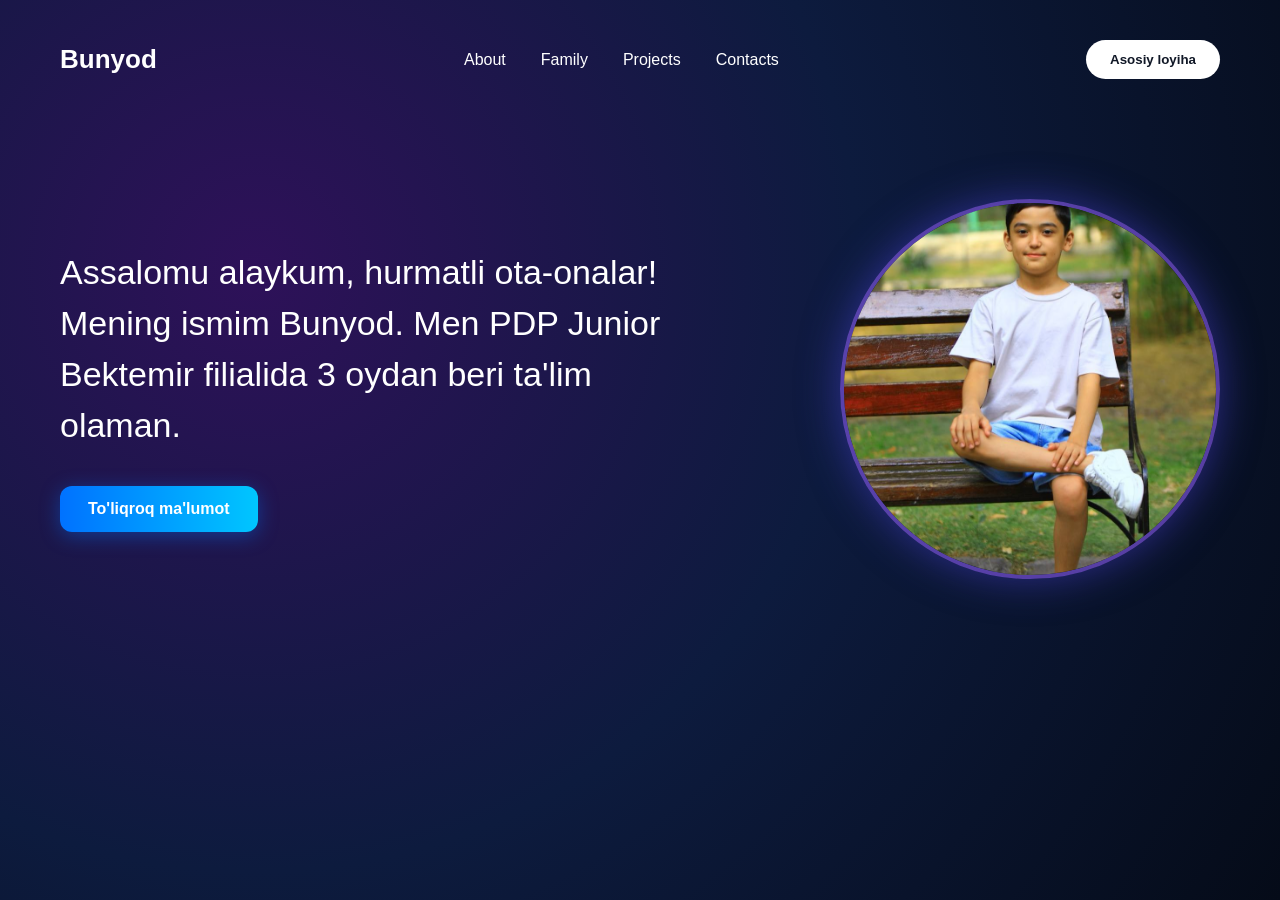
==== index.html @ 33a1ec09 "first commit" ====
<!DOCTYPE html>
<html lang="uz">
<head>
    <meta charset="UTF-8">
    <meta name="viewport" content="width=device-width, initial-scale=1.0">
    <title>Bunyod-Portfolio</title>
    <link rel="stylesheet" href="style.css">
</head>
<body>

    
    <header class="header">
        <div class="logo">Bunyod</div>
        <nav class="nav">
            <a href="About.html">About</a>
            <a href="Family.html">Family</a>
            <a href="#">Projects</a>
            <a href="#">Contacts</a>

    <!-- <a href="about.html">About</a> -->
        </nav>
        <button class="main-project-btn">Asosiy loyiha</button>
    </header>

    <!-- Asosiy Hero qism -->
    <main class="hero">
        <div class="hero-text">
            <h1>Assalomu alaykum, hurmatli ota-onalar! Mening ismim Bunyod. Men PDP Junior Bektemir filialida 3 oydan beri ta'lim olaman.</h1>
            <button class="info-btn">To'liqroq ma'lumot</button>
        </div>
        <div class="hero-image">
            <img src="images/Bunyod.png" alt="">
        </div>
    </main>
</body>
</html>
---- style.css ----
/* Umumiy sozlamalar */
* {
    margin: 0;
    padding: 0;
    box-sizing: border-box;
    font-family: 'Segoe UI', Tahoma, Geneva, Verdana, sans-serif;
}

body {
    background: radial-gradient(circle at 20% 30%, #2e1159 0%, #0d1b3e 50%, #050b18 100%);
    color: #ffffff;
    min-height: 100vh;
    padding: 20px 60px;
    overflow-x: hidden;
}

/* Header dizayni */
.header {
    display: flex;
    justify-content: space-between;
    align-items: center;
    padding: 20px 0;
}

.logo {
    font-size: 26px;
    font-weight: bold;
}

.nav {
    display: flex;
    gap: 35px;
}

.nav a {
    color: #ffffff;
    text-decoration: none;
    font-size: 16px;
    transition: color 0.3s ease;
}

.nav a:hover {
    color: #60a5fa;
}

.main-project-btn {
    background-color: #ffffff;
    color: #111827;
    border: none;
    padding: 12px 24px;
    border-radius: 20px;
    font-weight: 600;
    cursor: pointer;
    transition: background-color 0.3s ease;
}

.main-project-btn:hover {
    background-color: #f3f4f6;
}

/* Hero qism dizayni */
.hero {
    display: flex;
    justify-content: space-between;
    align-items: center;
    margin-top: 100px;
    gap: 40px;
}

.hero-text {
    max-width: 650px;
}

.hero-text h1 {
    font-size: 34px;
    line-height: 1.5;
    font-weight: 500;
    margin-bottom: 35px;
}

.info-btn {
    background: linear-gradient(90deg, #0072ff 0%, #00c6ff 100%);
    color: #ffffff;
    border: none;
    padding: 14px 28px;
    border-radius: 12px;
    font-size: 16px;
    font-weight: 600;
    cursor: pointer;
    box-shadow: 0 4px 20px rgba(0, 114, 255, 0.4);
    transition: transform 0.2s ease, box-shadow 0.2s ease;
}

.info-btn:hover {
    transform: translateY(-2px);
    box-shadow: 0 6px 25px rgba(0, 114, 255, 0.6);
}

/* Rasm qismi (Aylanma ramka) */
.hero-image {
    width: 380px;
    height: 380px;
    border-radius: 50%;
    overflow: hidden;
    border: 4px solid rgba(139, 92, 246, 0.6);
    box-shadow: 0 0 40px rgba(79, 70, 229, 0.5);
    flex-shrink: 0;
}

.hero-image img {
    width: 100%;
    height: 100%;
    object-fit: cover;
}
* {
  padding: 0;
  margin: 0;
  box-sizing: border-box;
}

.box {
  width: 300px;
  height: 300px;
  background-color: cadetblue;
  color: #fff;
  margin: 100px auto;
  /* background: red; */
  /* transform: translate(X,Y); */
  /* transform: translateX(200px);
  transform: translateY(200px); */
  /* transform: translateX(-100px); */
  /* transform: translateY(100px); */
  /* transform: scale(1.4); */
  transition: 0.4s ease;
  transform-style: preserve-3d;
  /* transform-origin: top right; */
  /* transform: skew(30deg); */
}

.box:hover {
  transform: scaleZ(1.4);
  transform: rotateZ(30deg);

  /* transform: translate(-20px,-40px); */
  /* transform: rotate(90deg); */
  /* transform: skew(-30deg, -20deg); */
  /* transform: skewY(20deg) */
  /* transform:translateX(10px) rotate(45deg) scale(2) ; */
}

/* 2D vs 3D */

/* 2D: X va Y o'qi boyicha */

/* 3D: X, Y va Z oqi boyicha ishlaydi */

.card {
  margin: 0px auto;
  width: 250px;
  perspective: 1000px;
  height: 300px;
  border-radius: 20px;
}
.card-inner {
  width: 100%;
  height: 100%;
  position: relative;
  transform-style: preserve-3d;
  transition: transform 0.6s;
}
.card:hover .card-inner {
  transform: rotateY(180deg);
}

.card-front,
.card-back {
  display: flex;
  align-items: center;
  justify-content: center;
  flex-direction: column;
  position: absolute;
  width: 100%;
  height: 100%;
  background-color: rgb(238, 239, 242);
  backface-visibility: hidden;
  border-radius: 20px;
}
.card-front img {
  width: 100%;
  height: 100%;
  border-radius: 20px;
  object-fit: cover;
  object-position: top;
}
.card-back {
  padding: 20px;
  transform: rotateY(180deg);
  color: #fff;
  background-color: rgb(6, 106, 207);
}
.container {
  display: flex;
  align-items: center;
  justify-content: center;
  flex-wrap: wrap;
  gap: 30px;
  max-width: 1200px;
  width: 100%;
  margin: 0 auto;
  margin-top: 40px;
}
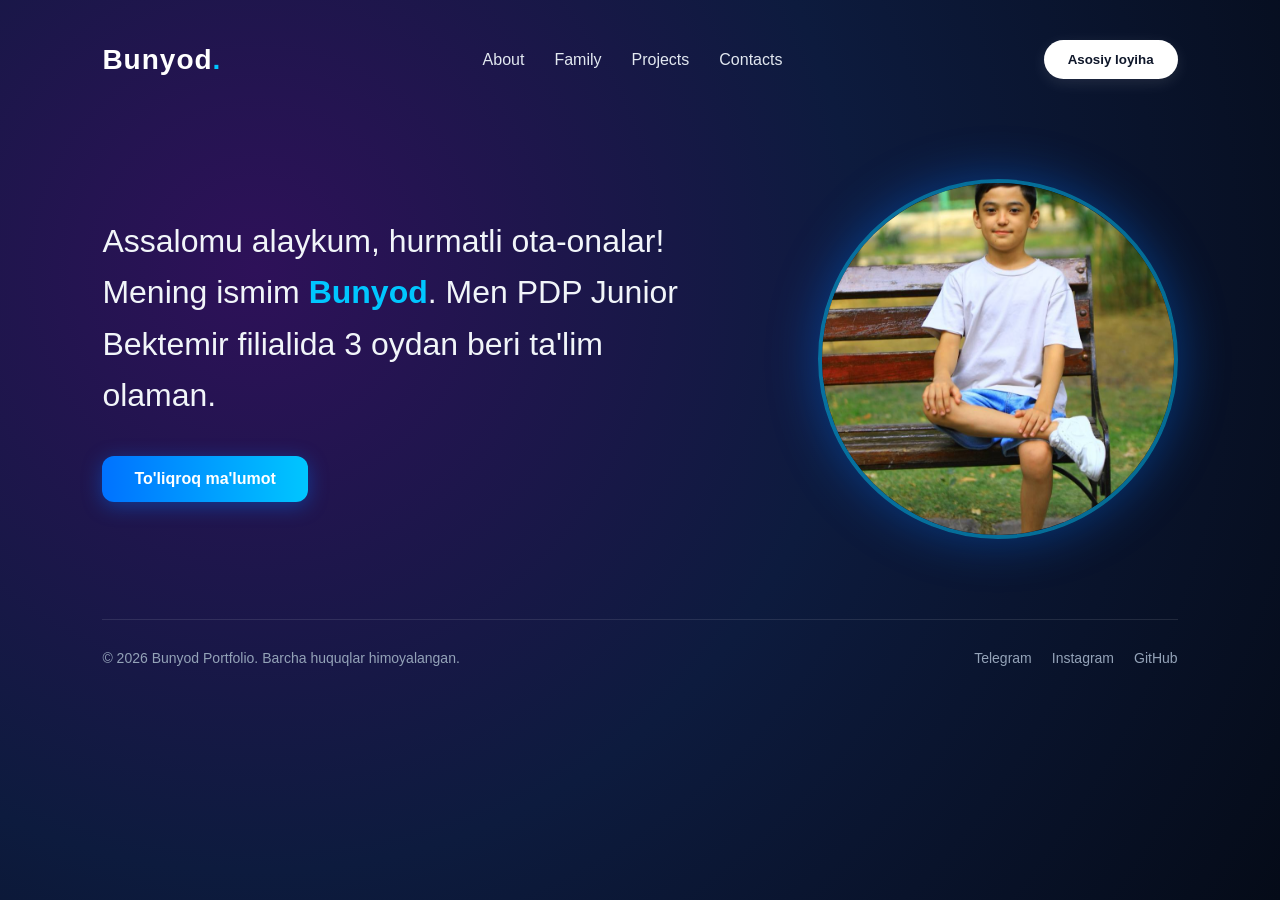
==== commit d052ebaa: "about contact family qoshildi" ====
--- a/index.html
+++ b/index.html
@@ -3,21 +3,19 @@
 <head>
     <meta charset="UTF-8">
     <meta name="viewport" content="width=device-width, initial-scale=1.0">
-    <title>Bunyod-Portfolio</title>
+    <title>Bunyod - Portfolio</title>
     <link rel="stylesheet" href="style.css">
 </head>
 <body>
 
-    
+    <!-- Header qismi -->
     <header class="header">
-        <div class="logo">Bunyod</div>
+        <div class="logo">Bunyod<span>.</span></div>
         <nav class="nav">
             <a href="About.html">About</a>
             <a href="Family.html">Family</a>
-            <a href="#">Projects</a>
-            <a href="#">Contacts</a>
-
-    <!-- <a href="about.html">About</a> -->
+            <a href="projects.html">Projects</a>
+            <a href="contacts.html">Contacts</a>
         </nav>
         <button class="main-project-btn">Asosiy loyiha</button>
     </header>
@@ -25,12 +23,25 @@
     <!-- Asosiy Hero qism -->
     <main class="hero">
         <div class="hero-text">
-            <h1>Assalomu alaykum, hurmatli ota-onalar! Mening ismim Bunyod. Men PDP Junior Bektemir filialida 3 oydan beri ta'lim olaman.</h1>
+            <h1>Assalomu alaykum, hurmatli ota-onalar! Mening ismim <span>Bunyod</span>. Men PDP Junior Bektemir filialida 3 oydan beri ta'lim olaman.</h1>
             <button class="info-btn">To'liqroq ma'lumot</button>
         </div>
         <div class="hero-image">
-            <img src="images/Bunyod.png" alt="">
+            <img src="images/Bunyod.png" alt="Bunyodning rasmi">
         </div>
     </main>
+
+    <!-- Footer qismi -->
+    <footer class="footer">
+        <div class="footer-content">
+            <p>&copy; 2026 Bunyod Portfolio. Barcha huquqlar himoyalangan.</p>
+            <div class="socials">
+                <a href="#">Telegram</a>
+                <a href="#">Instagram</a>
+                <a href="#">GitHub</a>
+            </div>
+        </div>
+    </footer>
+
 </body>
 </html>
--- a/style.css
+++ b/style.css
@@ -1,211 +1,216 @@
 /* Umumiy sozlamalar */
 * {
-    margin: 0;
-    padding: 0;
-    box-sizing: border-box;
-    font-family: 'Segoe UI', Tahoma, Geneva, Verdana, sans-serif;
+  margin: 0;
+  padding: 0;
+  box-sizing: border-box;
+  font-family: "Segoe UI", Tahoma, Geneva, Verdana, sans-serif;
 }
 
 body {
-    background: radial-gradient(circle at 20% 30%, #2e1159 0%, #0d1b3e 50%, #050b18 100%);
-    color: #ffffff;
-    min-height: 100vh;
-    padding: 20px 60px;
-    overflow-x: hidden;
+  background: radial-gradient(
+    circle at 20% 30%,
+    #2e1159 0%,
+    #0d1b3e 50%,
+    #050b18 100%
+  );
+  color: #ffffff;
+  min-height: 100vh;
+  padding: 20px 8%;
+  overflow-x: hidden;
 }
 
 /* Header dizayni */
 .header {
-    display: flex;
-    justify-content: space-between;
-    align-items: center;
-    padding: 20px 0;
+  display: flex;
+  justify-content: space-between;
+  align-items: center;
+  padding: 20px 0;
 }
 
 .logo {
-    font-size: 26px;
-    font-weight: bold;
+  font-size: 28px;
+  font-weight: 700;
+  letter-spacing: 1px;
+}
+
+.logo span {
+  color: #00c6ff;
 }
 
 .nav {
-    display: flex;
-    gap: 35px;
+  display: flex;
+  gap: 30px;
 }
 
 .nav a {
-    color: #ffffff;
-    text-decoration: none;
-    font-size: 16px;
-    transition: color 0.3s ease;
+  color: #e2e8f0;
+  text-decoration: none;
+  font-size: 16px;
+  font-weight: 500;
+  position: relative;
+  transition: color 0.3s ease;
+}
+
+.nav a::after {
+  content: "";
+  position: absolute;
+  width: 0;
+  height: 2px;
+  bottom: -4px;
+  left: 0;
+  background-color: #00c6ff;
+  transition: width 0.3s ease;
 }
 
 .nav a:hover {
-    color: #60a5fa;
+  color: #00c6ff;
+}
+
+.nav a:hover::after {
+  width: 100%;
 }
 
 .main-project-btn {
-    background-color: #ffffff;
-    color: #111827;
-    border: none;
-    padding: 12px 24px;
-    border-radius: 20px;
-    font-weight: 600;
-    cursor: pointer;
-    transition: background-color 0.3s ease;
+  background-color: #ffffff;
+  color: #0f172a;
+  border: none;
+  padding: 12px 24px;
+  border-radius: 25px;
+  font-weight: 600;
+  cursor: pointer;
+  box-shadow: 0 4px 15px rgba(255, 255, 255, 0.1);
+  transition: all 0.3s ease;
 }
 
 .main-project-btn:hover {
-    background-color: #f3f4f6;
+  background-color: #00c6ff;
+  color: #ffffff;
+  box-shadow: 0 4px 20px rgba(0, 198, 255, 0.4);
+  transform: translateY(-2px);
 }
 
 /* Hero qism dizayni */
 .hero {
-    display: flex;
-    justify-content: space-between;
-    align-items: center;
-    margin-top: 100px;
-    gap: 40px;
+  display: flex;
+  justify-content: space-between;
+  align-items: center;
+  margin-top: 80px;
+  gap: 50px;
 }
 
 .hero-text {
-    max-width: 650px;
+  max-width: 620px;
 }
 
 .hero-text h1 {
-    font-size: 34px;
-    line-height: 1.5;
-    font-weight: 500;
-    margin-bottom: 35px;
+  font-size: 32px;
+  line-height: 1.6;
+  font-weight: 500;
+  margin-bottom: 35px;
+  color: #f1f5f9;
+}
+
+.hero-text h1 span {
+  color: #00c6ff;
+  font-weight: 700;
 }
 
 .info-btn {
-    background: linear-gradient(90deg, #0072ff 0%, #00c6ff 100%);
-    color: #ffffff;
-    border: none;
-    padding: 14px 28px;
-    border-radius: 12px;
-    font-size: 16px;
-    font-weight: 600;
-    cursor: pointer;
-    box-shadow: 0 4px 20px rgba(0, 114, 255, 0.4);
-    transition: transform 0.2s ease, box-shadow 0.2s ease;
+  background: linear-gradient(90deg, #0072ff 0%, #00c6ff 100%);
+  color: #ffffff;
+  border: none;
+  padding: 14px 32px;
+  border-radius: 12px;
+  font-size: 16px;
+  font-weight: 600;
+  cursor: pointer;
+  box-shadow: 0 4px 20px rgba(0, 114, 255, 0.4);
+  transition:
+    transform 0.3s ease,
+    box-shadow 0.3s ease;
 }
 
 .info-btn:hover {
-    transform: translateY(-2px);
-    box-shadow: 0 6px 25px rgba(0, 114, 255, 0.6);
-}
-
-/* Rasm qismi (Aylanma ramka) */
+  transform: translateY(-3px);
+  box-shadow: 0 8px 25px rgba(0, 198, 255, 0.6);
+}
+
+/* Rasm qismi (Aylanma ramka va soyasi) */
 .hero-image {
-    width: 380px;
-    height: 380px;
-    border-radius: 50%;
-    overflow: hidden;
-    border: 4px solid rgba(139, 92, 246, 0.6);
-    box-shadow: 0 0 40px rgba(79, 70, 229, 0.5);
-    flex-shrink: 0;
+  width: 360px;
+  height: 360px;
+  border-radius: 50%;
+  overflow: hidden;
+  border: 4px solid rgba(0, 198, 255, 0.5);
+  box-shadow:
+    0 0 50px rgba(0, 114, 255, 0.4),
+    inset 0 0 15px rgba(0, 0, 0, 0.3);
+  flex-shrink: 0;
+  transition:
+    transform 0.4s ease,
+    border-color 0.4s ease;
+}
+
+.hero-image:hover {
+  transform: scale(1.03);
+  border-color: rgba(0, 198, 255, 0.9);
 }
 
 .hero-image img {
-    width: 100%;
-    height: 100%;
-    object-fit: cover;
-}
-* {
-  padding: 0;
-  margin: 0;
-  box-sizing: border-box;
-}
-
-.box {
-  width: 300px;
-  height: 300px;
-  background-color: cadetblue;
-  color: #fff;
-  margin: 100px auto;
-  /* background: red; */
-  /* transform: translate(X,Y); */
-  /* transform: translateX(200px);
-  transform: translateY(200px); */
-  /* transform: translateX(-100px); */
-  /* transform: translateY(100px); */
-  /* transform: scale(1.4); */
-  transition: 0.4s ease;
-  transform-style: preserve-3d;
-  /* transform-origin: top right; */
-  /* transform: skew(30deg); */
-}
-
-.box:hover {
-  transform: scaleZ(1.4);
-  transform: rotateZ(30deg);
-
-  /* transform: translate(-20px,-40px); */
-  /* transform: rotate(90deg); */
-  /* transform: skew(-30deg, -20deg); */
-  /* transform: skewY(20deg) */
-  /* transform:translateX(10px) rotate(45deg) scale(2) ; */
-}
-
-/* 2D vs 3D */
-
-/* 2D: X va Y o'qi boyicha */
-
-/* 3D: X, Y va Z oqi boyicha ishlaydi */
-
-.card {
-  margin: 0px auto;
-  width: 250px;
-  perspective: 1000px;
-  height: 300px;
-  border-radius: 20px;
-}
-.card-inner {
   width: 100%;
   height: 100%;
-  position: relative;
-  transform-style: preserve-3d;
-  transition: transform 0.6s;
-}
-.card:hover .card-inner {
-  transform: rotateY(180deg);
-}
-
-.card-front,
-.card-back {
-  display: flex;
+  object-fit: cover;
+}
+
+/* Mobil va planshet qurilmalari uchun moslashuvchanlik */
+@media (max-width: 900px) {
+  .header {
+    flex-direction: column;
+    gap: 20px;
+  }
+
+  .hero {
+    flex-direction: column-reverse;
+    text-align: center;
+    margin-top: 40px;
+  }
+
+  .hero-text h1 {
+    font-size: 26px;
+  }
+
+  .hero-image {
+    width: 280px;
+    height: 280px;
+  }
+}
+
+/* Footer dizayni */
+.footer {
+  margin-top: 80px;
+  padding: 30px 0;
+  border-top: 1px solid rgba(255, 255, 255, 0.1);
+}
+
+.footer-content {
+  display: flex;
+  justify-content: space-between;
   align-items: center;
-  justify-content: center;
-  flex-direction: column;
-  position: absolute;
-  width: 100%;
-  height: 100%;
-  background-color: rgb(238, 239, 242);
-  backface-visibility: hidden;
-  border-radius: 20px;
-}
-.card-front img {
-  width: 100%;
-  height: 100%;
-  border-radius: 20px;
-  object-fit: cover;
-  object-position: top;
-}
-.card-back {
-  padding: 20px;
-  transform: rotateY(180deg);
-  color: #fff;
-  background-color: rgb(6, 106, 207);
-}
-.container {
-  display: flex;
-  align-items: center;
-  justify-content: center;
-  flex-wrap: wrap;
-  gap: 30px;
-  max-width: 1200px;
-  width: 100%;
-  margin: 0 auto;
-  margin-top: 40px;
-}+  color: #94a3b8;
+  font-size: 14px;
+}
+
+.socials {
+  display: flex;
+  gap: 20px;
+}
+
+.socials a {
+  color: #94a3b8;
+  text-decoration: none;
+  transition: color 0.3s ease;
+}
+
+.socials a:hover {
+  color: #00c6ff;
+}
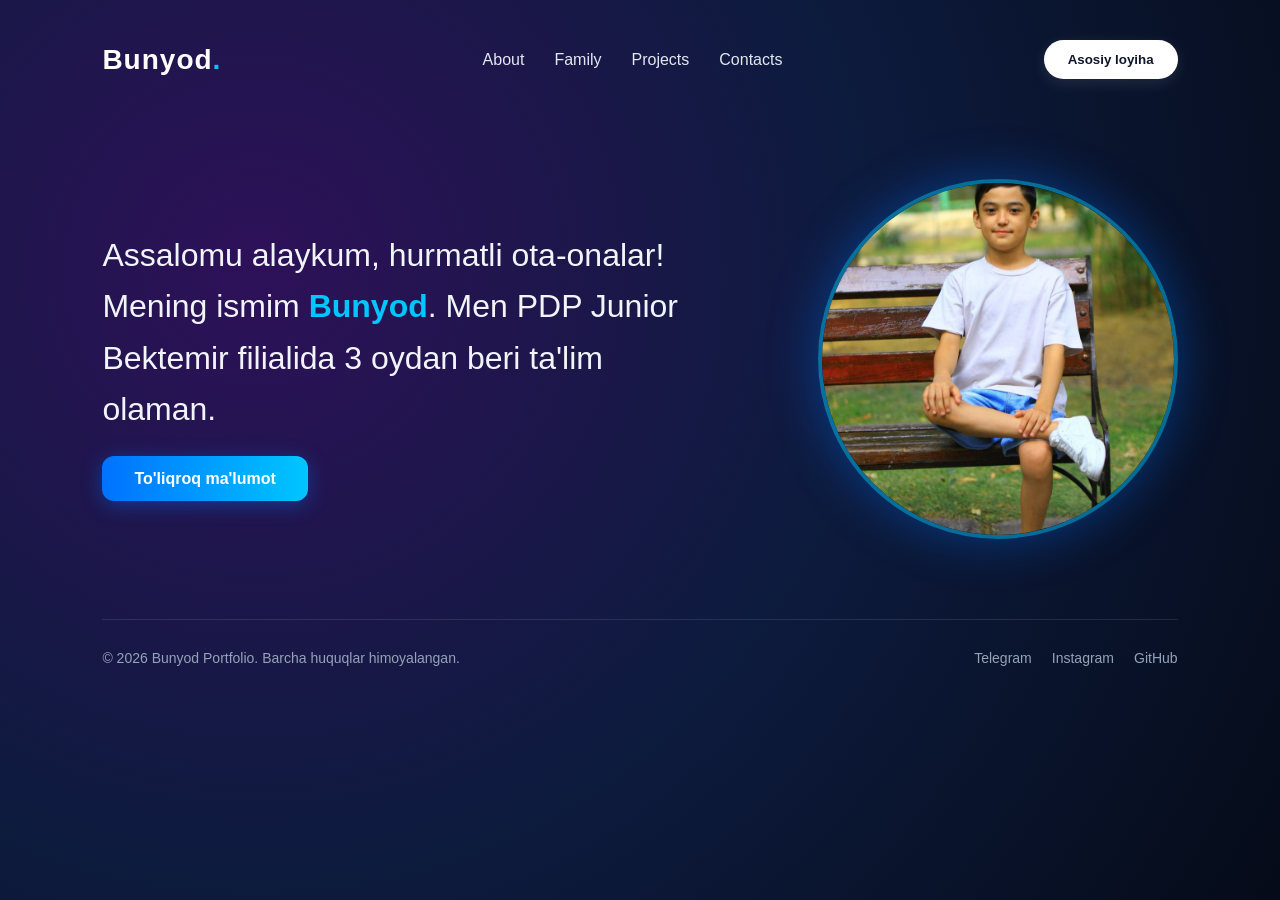
==== commit 5d5be30d: "rasm qoshildi" ====
--- a/index.html
+++ b/index.html
@@ -24,7 +24,7 @@
     <main class="hero">
         <div class="hero-text">
             <h1>Assalomu alaykum, hurmatli ota-onalar! Mening ismim <span>Bunyod</span>. Men PDP Junior Bektemir filialida 3 oydan beri ta'lim olaman.</h1>
-            <button class="info-btn">To'liqroq ma'lumot</button>
+            <a href="About.html" class="info-btn">To'liqroq ma'lumot</a>
         </div>
         <div class="hero-image">
             <img src="images/Bunyod.png" alt="Bunyodning rasmi">
--- a/style.css
+++ b/style.css
@@ -116,6 +116,7 @@
 }
 
 .info-btn {
+  text-decoration: none;
   background: linear-gradient(90deg, #0072ff 0%, #00c6ff 100%);
   color: #ffffff;
   border: none;
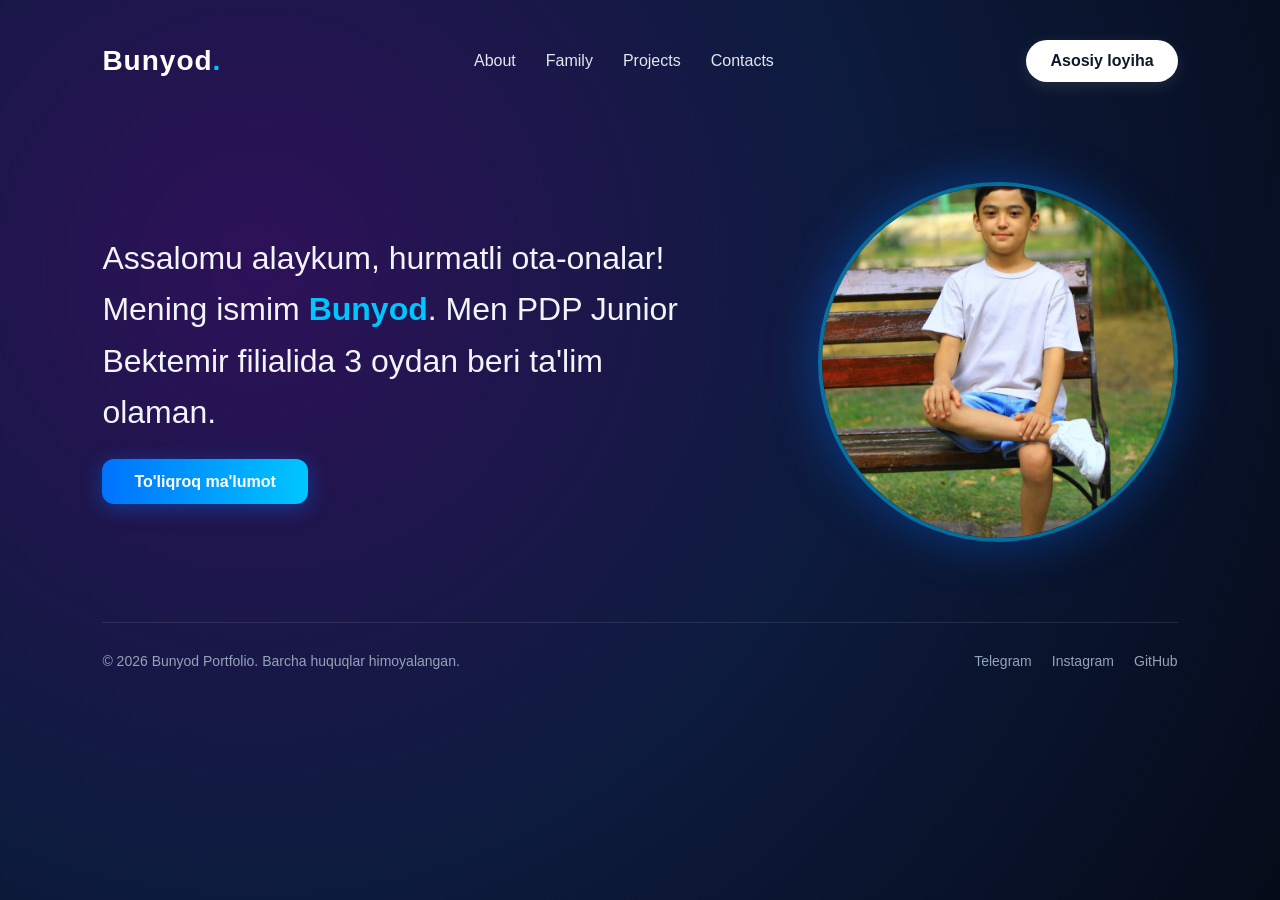
==== commit 1d1b4857: "update" ====
--- a/index.html
+++ b/index.html
@@ -17,7 +17,7 @@
             <a href="projects.html">Projects</a>
             <a href="contacts.html">Contacts</a>
         </nav>
-        <button class="main-project-btn">Asosiy loyiha</button>
+        <a target="_blank" href="https://shimmering-khapse-465414.netlify.app/" class="main-project-btn">Asosiy loyiha</a>
     </header>
 
     <!-- Asosiy Hero qism -->
--- a/style.css
+++ b/style.css
@@ -71,6 +71,7 @@
 }
 
 .main-project-btn {
+  text-decoration: none;
   background-color: #ffffff;
   color: #0f172a;
   border: none;
